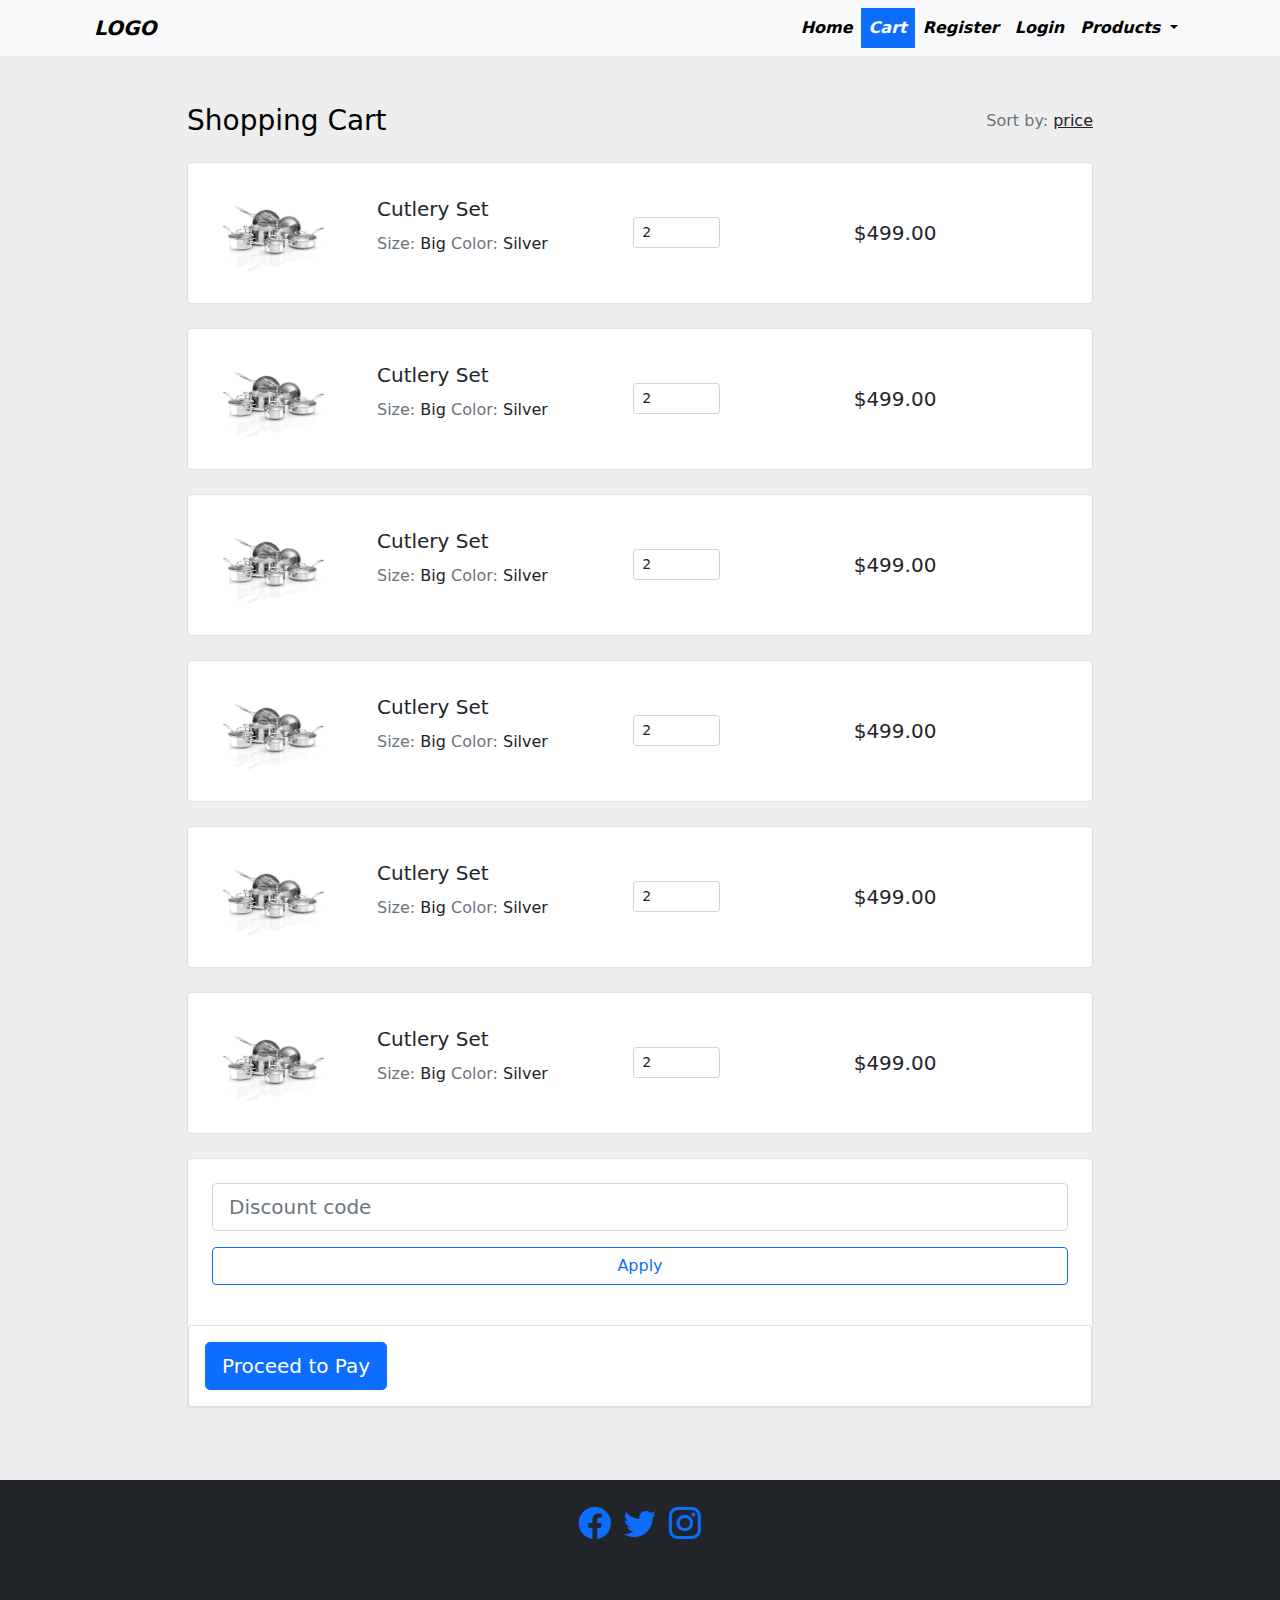
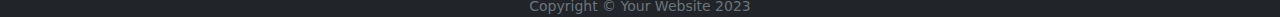
==== cart.html @ 965a59d0 "1st commit" ====
<!DOCTYPE html>
<html lang="en">
    <head>
        <meta charset="UTF-8">
        <meta http-equiv="X-UA-Compatible" content="IE=edge">
        <meta name="viewport" content="width=device-width, initial-scale=1.0">
        <title>Home Page</title>
        <link rel="stylesheet" href="https://cdn.jsdelivr.net/npm/bootstrap@5.2.3/dist/css/bootstrap.min.css">
        <link rel="stylesheet" href="https://cdn.jsdelivr.net/npm/bootstrap-icons@1.10.4/font/bootstrap-icons.css">
        <link rel="stylesheet" href="css/bootstrap.min.css">
        <link rel="stylesheet" href="css/style.css">

    </head>
<body>
    <nav class="navbar navbar-expand-lg navbar-light bg-light">
        <div class="container">
          <a class="navbar-brand fw-bolder fst-italic text-black" href="#">LOGO</a>
          <button class="navbar-toggler" type="button" data-bs-toggle="collapse" data-bs-target="#navbarNavDropdown" aria-controls="navbarNavDropdown" aria-expanded="false" aria-label="Toggle navigation">
            <span class="navbar-toggler-icon"></span>
          </button>
          <div class="collapse navbar-collapse" id="navbarNavDropdown" style="justify-content: flex-end;">
            <ul class="navbar-nav">
              <li class="nav-item">
                <a class="nav-link text-black fw-bold fst-italic" href="index.html">Home</a>
              </li>
              <li class="nav-item">
                <a class="nav-link fw-bold fst-italic text-white active bg-primary" aria-current="page" href="cart.html">Cart</a>
              </li>
              <li class="nav-item">
                <a class="nav-link fw-bold fst-italic text-black" href="register.html">Register</a>
              </li>
              <li class="nav-item">
                <a class="nav-link fw-bold fst-italic text-black" href="signin.html">Login</a>
              </li>
              <li class="nav-item dropdown">
                <a class="nav-link dropdown-toggle fw-bold  text-black fst-italic" href="products.html" id="navbarDropdownMenuLink" role="button" data-bs-toggle="dropdown" aria-expanded="false">
                  Products
                </a>
                <ul class="dropdown-menu" aria-labelledby="navbarDropdownMenuLink">
                  <li><a class="dropdown-item fw-bold fst-italic" href="products.html">View Products</a></li>
                  <li><a class="dropdown-item fw-bold fst-italic" href="register.html">Upload Products</a></li>
                </ul>
              </li>
            </ul>
          </div>
        </div>
    </nav>

    <section class="h-100" style="background-color: #eee;">
      <div class="container h-100 py-5">
        <div class="row d-flex justify-content-center align-items-center h-100">
          <div class="col-10">
    
            <div class="d-flex justify-content-between align-items-center mb-4">
              <h3 class="fw-normal mb-0 text-black">Shopping Cart</h3>
              <div>
                <p class="mb-0"><span class="text-muted">Sort by:</span> <a href="#!" class="text-body">price <i
                      class="fas fa-angle-down mt-1"></i></a></p>
              </div>
            </div>
    
            <div class="card rounded-3 mb-4">
              <div class="card-body p-4">
                <div class="row d-flex justify-content-between align-items-center">
                  <div class="col-md-2 col-lg-2 col-xl-2">
                    <img
                      src="assets/img/banner (10).jpg"
                      class="img-fluid rounded-3" alt="Cotton T-shirt">
                  </div>
                  <div class="col-md-3 col-lg-3 col-xl-3">
                    <p class="lead fw-normal mb-2">Cutlery Set</p>
                    <p><span class="text-muted">Size: </span>Big <span class="text-muted">Color: </span>Silver</p>
                  </div>
                  <div class="col-md-3 col-lg-3 col-xl-2 d-flex">
                    <button class="btn btn-link px-2">
                      <i class="fas fa-minus"></i>
                    </button>
    
                    <input id="form1" min="0" name="quantity" value="2" type="number"
                      class="form-control form-control-sm" />
    
                    <button class="btn btn-link px-2">
                      <i class="fas fa-plus"></i>
                    </button>
                  </div>
                  <div class="col-md-3 col-lg-2 col-xl-2 offset-lg-1">
                    <h5 class="mb-0">$499.00</h5>
                  </div>
                  <div class="col-md-1 col-lg-1 col-xl-1 text-end">
                    <a href="#!" class="text-danger"><i class="fas fa-trash fa-lg"></i></a>
                  </div>
                </div>
              </div>
            </div>

            <div class="card rounded-3 mb-4">
              <div class="card-body p-4">
                <div class="row d-flex justify-content-between align-items-center">
                  <div class="col-md-2 col-lg-2 col-xl-2">
                    <img
                      src="assets/img/banner (10).jpg"
                      class="img-fluid rounded-3" alt="Cotton T-shirt">
                  </div>
                  <div class="col-md-3 col-lg-3 col-xl-3">
                    <p class="lead fw-normal mb-2">Cutlery Set</p>
                    <p><span class="text-muted">Size: </span>Big <span class="text-muted">Color: </span>Silver</p>
                  </div>
                  <div class="col-md-3 col-lg-3 col-xl-2 d-flex">
                    <button class="btn btn-link px-2">
                      <i class="fas fa-minus"></i>
                    </button>
    
                    <input id="form1" min="0" name="quantity" value="2" type="number"
                      class="form-control form-control-sm" />
    
                    <button class="btn btn-link px-2">
                      <i class="fas fa-plus"></i>
                    </button>
                  </div>
                  <div class="col-md-3 col-lg-2 col-xl-2 offset-lg-1">
                    <h5 class="mb-0">$499.00</h5>
                  </div>
                  <div class="col-md-1 col-lg-1 col-xl-1 text-end">
                    <a href="#!" class="text-danger"><i class="fas fa-trash fa-lg"></i></a>
                  </div>
                </div>
              </div>
            </div>

            <div class="card rounded-3 mb-4">
              <div class="card-body p-4">
                <div class="row d-flex justify-content-between align-items-center">
                  <div class="col-md-2 col-lg-2 col-xl-2">
                    <img
                      src="assets/img/banner (10).jpg"
                      class="img-fluid rounded-3" alt="Cotton T-shirt">
                  </div>
                  <div class="col-md-3 col-lg-3 col-xl-3">
                    <p class="lead fw-normal mb-2">Cutlery Set</p>
                    <p><span class="text-muted">Size: </span>Big <span class="text-muted">Color: </span>Silver</p>
                  </div>
                  <div class="col-md-3 col-lg-3 col-xl-2 d-flex">
                    <button class="btn btn-link px-2">
                      <i class="fas fa-minus"></i>
                    </button>
    
                    <input id="form1" min="0" name="quantity" value="2" type="number"
                      class="form-control form-control-sm" />
    
                    <button class="btn btn-link px-2">
                      <i class="fas fa-plus"></i>
                    </button>
                  </div>
                  <div class="col-md-3 col-lg-2 col-xl-2 offset-lg-1">
                    <h5 class="mb-0">$499.00</h5>
                  </div>
                  <div class="col-md-1 col-lg-1 col-xl-1 text-end">
                    <a href="#!" class="text-danger"><i class="fas fa-trash fa-lg"></i></a>
                  </div>
                </div>
              </div>
            </div>

            <div class="card rounded-3 mb-4">
              <div class="card-body p-4">
                <div class="row d-flex justify-content-between align-items-center">
                  <div class="col-md-2 col-lg-2 col-xl-2">
                    <img
                      src="assets/img/banner (10).jpg"
                      class="img-fluid rounded-3" alt="Cotton T-shirt">
                  </div>
                  <div class="col-md-3 col-lg-3 col-xl-3">
                    <p class="lead fw-normal mb-2">Cutlery Set</p>
                    <p><span class="text-muted">Size: </span>Big <span class="text-muted">Color: </span>Silver</p>
                  </div>
                  <div class="col-md-3 col-lg-3 col-xl-2 d-flex">
                    <button class="btn btn-link px-2">
                      <i class="fas fa-minus"></i>
                    </button>
    
                    <input id="form1" min="0" name="quantity" value="2" type="number"
                      class="form-control form-control-sm" />
    
                    <button class="btn btn-link px-2">
                      <i class="fas fa-plus"></i>
                    </button>
                  </div>
                  <div class="col-md-3 col-lg-2 col-xl-2 offset-lg-1">
                    <h5 class="mb-0">$499.00</h5>
                  </div>
                  <div class="col-md-1 col-lg-1 col-xl-1 text-end">
                    <a href="#!" class="text-danger"><i class="fas fa-trash fa-lg"></i></a>
                  </div>
                </div>
              </div>
            </div>

            <div class="card rounded-3 mb-4">
              <div class="card-body p-4">
                <div class="row d-flex justify-content-between align-items-center">
                  <div class="col-md-2 col-lg-2 col-xl-2">
                    <img
                      src="assets/img/banner (10).jpg"
                      class="img-fluid rounded-3" alt="Cotton T-shirt">
                  </div>
                  <div class="col-md-3 col-lg-3 col-xl-3">
                    <p class="lead fw-normal mb-2">Cutlery Set</p>
                    <p><span class="text-muted">Size: </span>Big <span class="text-muted">Color: </span>Silver</p>
                  </div>
                  <div class="col-md-3 col-lg-3 col-xl-2 d-flex">
                    <button class="btn btn-link px-2">
                      <i class="fas fa-minus"></i>
                    </button>
    
                    <input id="form1" min="0" name="quantity" value="2" type="number"
                      class="form-control form-control-sm" />
    
                    <button class="btn btn-link px-2">
                      <i class="fas fa-plus"></i>
                    </button>
                  </div>
                  <div class="col-md-3 col-lg-2 col-xl-2 offset-lg-1">
                    <h5 class="mb-0">$499.00</h5>
                  </div>
                  <div class="col-md-1 col-lg-1 col-xl-1 text-end">
                    <a href="#!" class="text-danger"><i class="fas fa-trash fa-lg"></i></a>
                  </div>
                </div>
              </div>
            </div>

            <div class="card rounded-3 mb-4">
              <div class="card-body p-4">
                <div class="row d-flex justify-content-between align-items-center">
                  <div class="col-md-2 col-lg-2 col-xl-2">
                    <img
                      src="assets/img/banner (10).jpg"
                      class="img-fluid rounded-3" alt="Cotton T-shirt">
                  </div>
                  <div class="col-md-3 col-lg-3 col-xl-3">
                    <p class="lead fw-normal mb-2">Cutlery Set</p>
                    <p><span class="text-muted">Size: </span>Big <span class="text-muted">Color: </span>Silver</p>
                  </div>
                  <div class="col-md-3 col-lg-3 col-xl-2 d-flex">
                    <button class="btn btn-link px-2">
                      <i class="fas fa-minus"></i>
                    </button>
    
                    <input id="form1" min="0" name="quantity" value="2" type="number"
                      class="form-control form-control-sm" />
    
                    <button class="btn btn-link px-2">
                      <i class="fas fa-plus"></i>
                    </button>
                  </div>
                  <div class="col-md-3 col-lg-2 col-xl-2 offset-lg-1">
                    <h5 class="mb-0">$499.00</h5>
                  </div>
                  <div class="col-md-1 col-lg-1 col-xl-1 text-end">
                    <a href="#!" class="text-danger"><i class="fas fa-trash fa-lg"></i></a>
                  </div>
                </div>
              </div>
            </div>
  
    
            <div class="card mb-4">
              <div class="card-body p-4 d-flex flex-row">
                <div class="form-outline flex-fill">
                  <input type="text" id="form1" class="form-control form-control-lg" placeholder="Discount code" />
                <button type="button" class="btn my-3 btn-outline-primary" style="width: 100%;" >Apply</button>
              </div>
            </div>
    
            <div class="card">
              <div class="card-body">
                <button type="button" class="btn btn-primary btn-block btn-lg">Proceed to Pay</button>
              </div>
            </div>
    
          </div>
        </div>
      </div>
    </section>

    <footer class="footer bg-dark text-center">
      <div class="container px-4 px-lg-5">
          <ul class="list-inline mb-5" style="padding-top: 20px;">
              <li class="list-inline-item">
                  <a class="social-link rounded-circle text-white mr-3" href="#!"><i class="bi bi-facebook" style="font-size: 2rem; color: #0d6efd;"></i></a>
              </li>
              <li class="list-inline-item">
                  <a class="social-link rounded-circle text-white mr-3" href="#!"><i class="bi bi-twitter" style="font-size: 2rem; color: #0d6efd;"></i></a>
              </li>
              <li class="list-inline-item">
                  <a class="social-link rounded-circle text-white" href="#!"><i class="bi bi-instagram" style="font-size: 2rem; color: #0d6efd;"></i></a>
              </li>
          </ul>
          <p class="text-muted text-white small mb-0">Copyright &copy; Your Website 2023</p>
      </div>
    </footer>
</body>
<script src="https://cdn.jsdelivr.net/npm/bootstrap@5.2.3/dist/js/bootstrap.bundle.min.js"></script>
<script src="js/bootstrap.bundle.min.js"></script>
</html>
---- css/style.css ----
h2{
    text-align: center;
    /* margin: 30px; */
}

.p-200{
    padding: 200px;
    text-align: left;
}

.p-200>p{
    font-size: 40px;
}

.p-200>p{
    font-size: 28px;
}

.row{
    justify-content: center;
    padding: 0;
}

.size{
    width: 300px;
    box-shadow: rgba(0, 0, 0, 0.1) 0px 4px 12px;
    margin: 20px;
    padding-bottom: 10px;
}

#productSection{
    padding-top: 30px;
}

.container2{
    box-shadow: rgba(60, 64, 67, 0.3) 0px 1px 2px 0px, rgba(60, 64, 67, 0.15) 0px 2px 6px 2px;
    padding: 35px;
    margin-top: 60px;
    margin-bottom: 60px;
    width: 400px;
    margin-left: auto;
    margin-right: auto;
}

.bg-image1{
    background-image: url(../assets/img/banner.jpg);
    background-size: cover;
    background-position: left;
    background-color: rgba(0, 0, 0, 0.4);
}

.bg-image2{
    background-image: url(../assets/img/banner\ \(33\).jpg);
    background-size: cover;
    background-position: right;
    background-color: rgba(0, 0, 0, 0.4);
}

.bg-image3{
    background-image: url(../assets/img/banner\ \(32\).jpg);
    background-size: cover;
    background-position: left;
    background-color: rgba(0, 0, 0, 0.4);
}

.size > img{
    height: 150.56px;
}
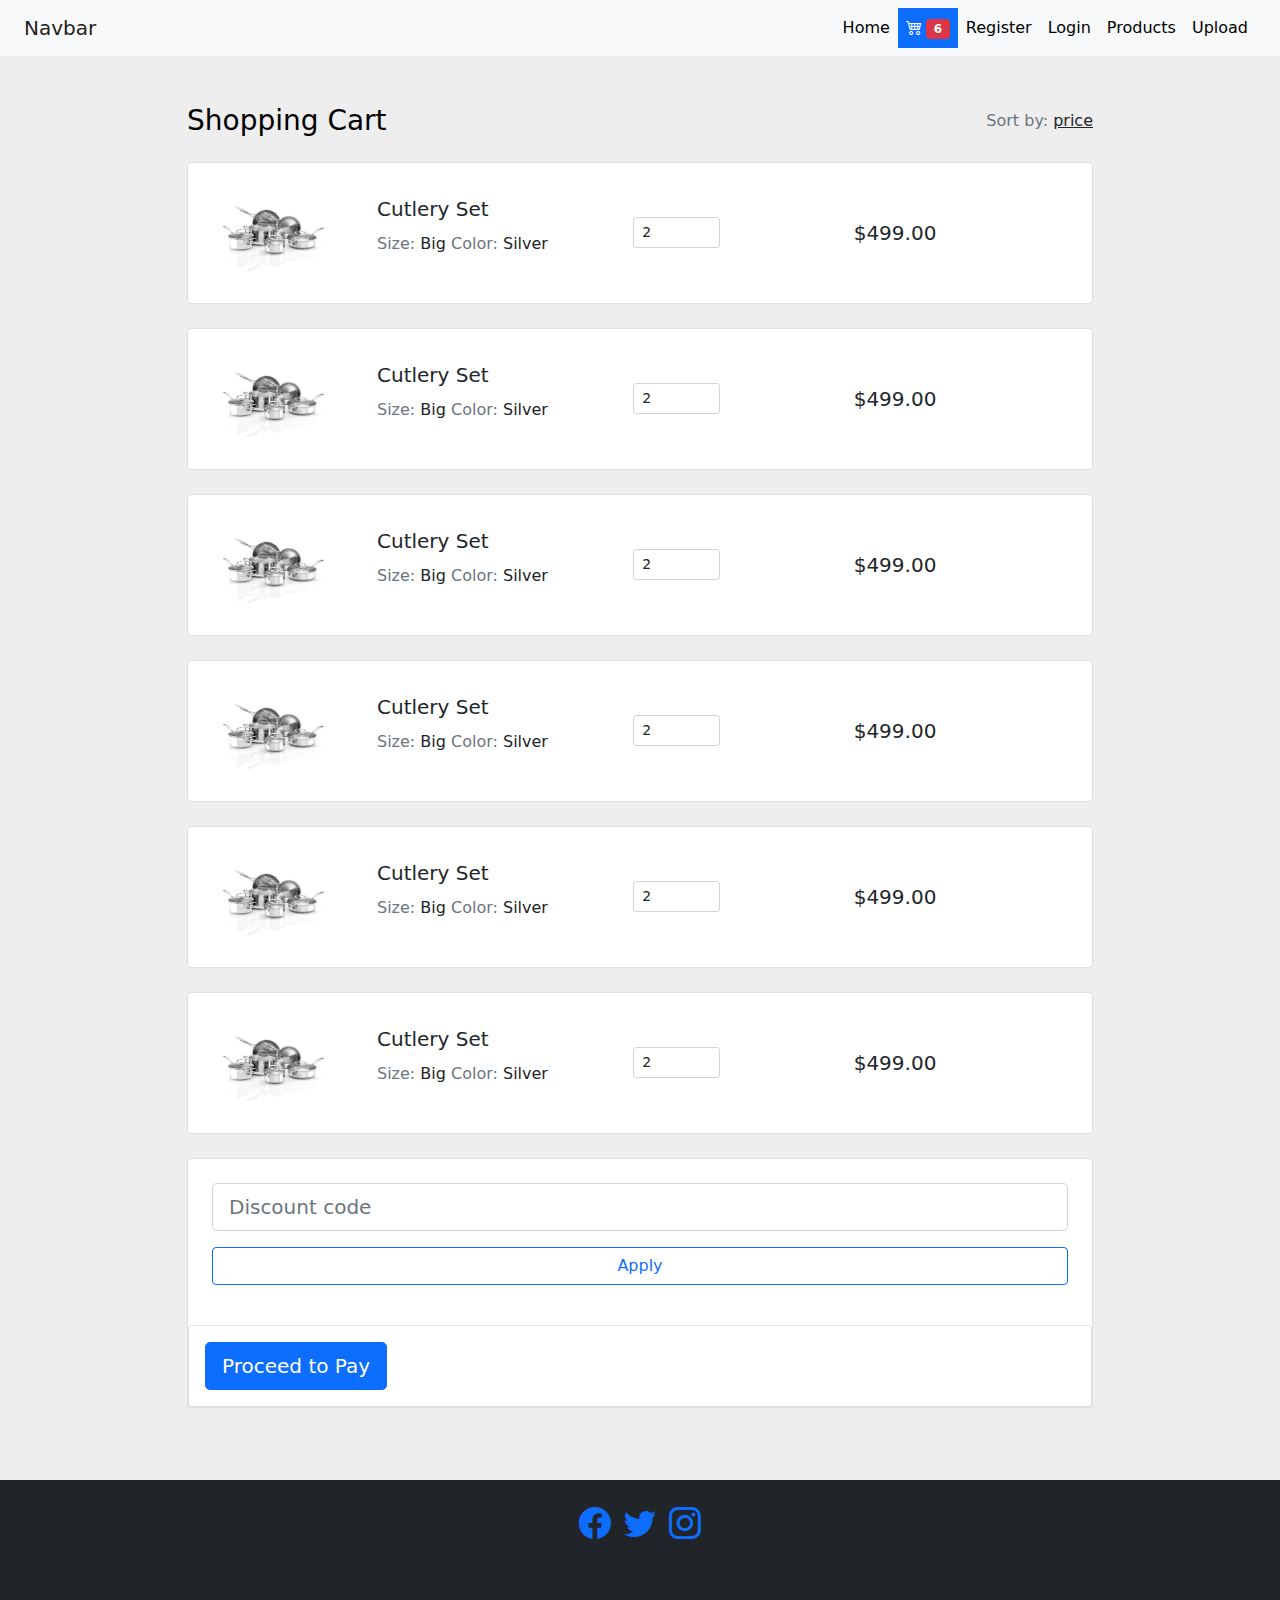
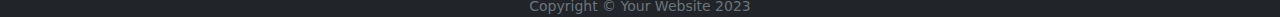
==== commit 94401faf: "2nd commit" ====
--- a/cart.html
+++ b/cart.html
@@ -12,39 +12,24 @@
 
     </head>
 <body>
-    <nav class="navbar navbar-expand-lg navbar-light bg-light">
-        <div class="container">
-          <a class="navbar-brand fw-bolder fst-italic text-black" href="#">LOGO</a>
-          <button class="navbar-toggler" type="button" data-bs-toggle="collapse" data-bs-target="#navbarNavDropdown" aria-controls="navbarNavDropdown" aria-expanded="false" aria-label="Toggle navigation">
-            <span class="navbar-toggler-icon"></span>
-          </button>
-          <div class="collapse navbar-collapse" id="navbarNavDropdown" style="justify-content: flex-end;">
-            <ul class="navbar-nav">
-              <li class="nav-item">
-                <a class="nav-link text-black fw-bold fst-italic" href="index.html">Home</a>
-              </li>
-              <li class="nav-item">
-                <a class="nav-link fw-bold fst-italic text-white active bg-primary" aria-current="page" href="cart.html">Cart</a>
-              </li>
-              <li class="nav-item">
-                <a class="nav-link fw-bold fst-italic text-black" href="register.html">Register</a>
-              </li>
-              <li class="nav-item">
-                <a class="nav-link fw-bold fst-italic text-black" href="signin.html">Login</a>
-              </li>
-              <li class="nav-item dropdown">
-                <a class="nav-link dropdown-toggle fw-bold  text-black fst-italic" href="products.html" id="navbarDropdownMenuLink" role="button" data-bs-toggle="dropdown" aria-expanded="false">
-                  Products
-                </a>
-                <ul class="dropdown-menu" aria-labelledby="navbarDropdownMenuLink">
-                  <li><a class="dropdown-item fw-bold fst-italic" href="products.html">View Products</a></li>
-                  <li><a class="dropdown-item fw-bold fst-italic" href="register.html">Upload Products</a></li>
-                </ul>
-              </li>
-            </ul>
-          </div>
+  <nav class="navbar navbar-expand-lg navbar-light bg-light">
+    <div class="container-fluid">
+      <a class="navbar-brand" href="#">Navbar</a>
+      <button class="navbar-toggler" type="button" data-bs-toggle="collapse" data-bs-target="#navbarNavAltMarkup" aria-controls="navbarNavAltMarkup" aria-expanded="false" aria-label="Toggle navigation">
+        <span class="navbar-toggler-icon"></span>
+      </button>
+      <div class="collapse navbar-collapse" id="navbarNavAltMarkup">
+        <div class="navbar-nav">
+          <a class="nav-link text-black" aria-current="page" href="index.html">Home</a>
+          <a class="nav-link text-black link active bg-primary text-white" href="cart.html"><i class="bi bi-cart4 text-white"></i><span class="badge bg-danger ms-1">6</span></a>
+          <a class="nav-link text-black" href="register.html">Register</a>
+          <a class="nav-link text-black" href="signin.html">Login</a>
+          <a class="nav-link text-black" href="products.html">Products</a>
+          <a class="nav-link text-black" href="register.html">Upload</a>
         </div>
-    </nav>
+      </div>
+    </div>
+  </nav>
 
     <section class="h-100" style="background-color: #eee;">
       <div class="container h-100 py-5">
--- a/css/style.css
+++ b/css/style.css
@@ -65,4 +65,10 @@
 
 .size > img{
     height: 150.56px;
-}+}
+
+.text-primary a{
+    text-decoration: none;
+    font-style: italic;
+}
+
